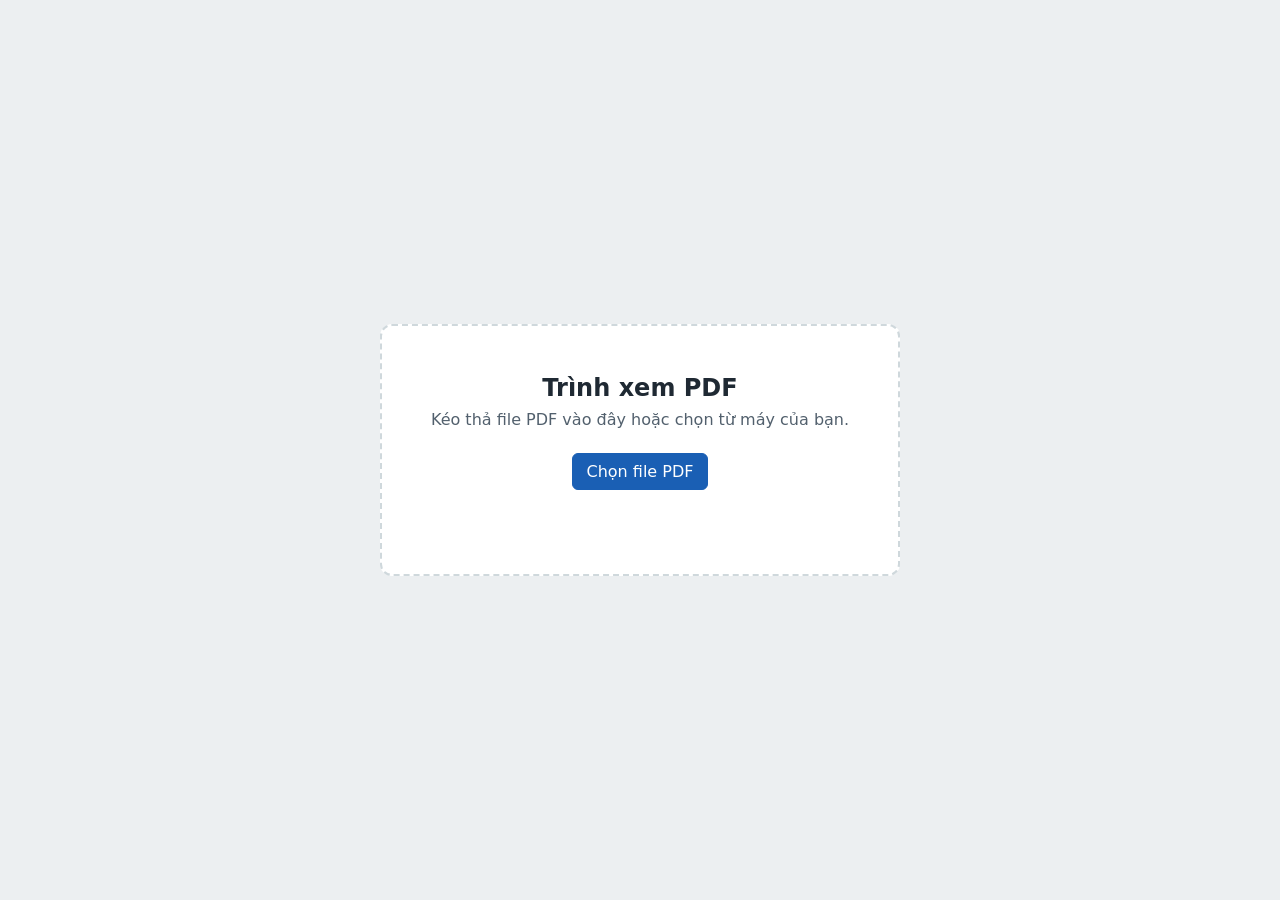
==== index.html @ a79ce301 "upload tool" ====
<!DOCTYPE html>
<html lang="vi">
<head>
  <meta charset="UTF-8">
  <meta name="viewport" content="width=device-width, initial-scale=1">
  <title>Trình xem PDF của mình</title>
  <link rel="stylesheet" href="./style.css">
</head>
<body>
  <input id="file-input" type="file" accept="application/pdf" hidden>

  <!-- Màn hình 1: hiện khi chưa có file -->
  <section id="import-view">
    <div id="drop-zone">
      <h1>Trình xem PDF</h1>
      <p>Kéo thả file PDF vào đây hoặc chọn từ máy của bạn.</p>
      <label class="btn primary" for="file-input">Chọn file PDF</label>
      <p id="import-message" role="status"></p>
    </div>
  </section>

  <script type="module">
    const fileInput = document.getElementById("file-input");
    const dropZone = document.getElementById("drop-zone");
    const importMessage = document.getElementById("import-message");

    function openDatabase() {
      return new Promise((resolve, reject) => {
        const request = indexedDB.open("pdf-reader", 1);
        request.onupgradeneeded = () => request.result.createObjectStore("files");
        request.onsuccess = () => resolve(request.result);
        request.onerror = () => reject(request.error);
      });
    }

    async function savePdf(file) {
      const bytes = new Uint8Array(await file.arrayBuffer());
      if (!new TextDecoder("latin1").decode(bytes.subarray(0, 1024)).includes("%PDF-")) {
        throw new Error("File được chọn không phải PDF hợp lệ.");
      }

      const db = await openDatabase();
      await new Promise((resolve, reject) => {
        const transaction = db.transaction("files", "readwrite");
        transaction.objectStore("files").put({
          bytes,
          name: file.name,
          size: file.size
        }, "current");
        transaction.oncomplete = resolve;
        transaction.onerror = () => reject(transaction.error);
      });
    }

    async function openFile(file) {
      if (!file) return;
      importMessage.textContent = "";
      try {
        await savePdf(file);
        location.href = "./viewer.html";
      } catch (error) {
        importMessage.textContent = "Không mở được file: " + error.message;
      }
    }

    fileInput.addEventListener("change", () => {
      openFile(fileInput.files[0]);
      fileInput.value = "";
    });

    dropZone.addEventListener("dragover", (event) => {
      event.preventDefault();
      dropZone.classList.add("is-over");
    });

    dropZone.addEventListener("dragleave", () => {
      dropZone.classList.remove("is-over");
    });

    dropZone.addEventListener("drop", (event) => {
      event.preventDefault();
      dropZone.classList.remove("is-over");
      openFile(event.dataTransfer.files[0]);
    });
  </script>
</body>
</html>
---- style.css ----
:root { --bg: #eceff1; --panel: #fff; --ink: #1f2933; --muted: #52606d; --line: #cfd8dc; --accent: #1a5fb4; }
    * { box-sizing: border-box; }
    html, body { height: 100%; margin: 0; }
    body { font-family: system-ui, sans-serif; background: var(--bg); color: var(--ink); overflow: hidden; }
    [hidden] { display: none !important; }
    :focus-visible { outline: 2px solid var(--accent); outline-offset: 2px; }

    /* Màn hình 1: nhập file */
    #import-view { height: 100%; display: grid; place-items: center; padding: 24px; }
    #drop-zone { width: min(520px, 100%); padding: 48px 32px; text-align: center; background: var(--panel); border: 2px dashed var(--line); border-radius: 12px; }
    #drop-zone.is-over { border-color: var(--accent); }
    #drop-zone h1 { margin: 0 0 8px; font-size: 1.5rem; }
    #drop-zone p { margin: 0 0 24px; color: var(--muted); }
    #drop-zone #import-message { margin: 16px 0 0; min-height: 1.2em; color: #b42318; }

    button, .btn { font: inherit; padding: 8px 14px; border: 1px solid var(--line); border-radius: 6px; background: var(--panel); color: var(--ink); cursor: pointer; }
    .btn.primary { display: inline-block; background: var(--accent); border-color: var(--accent); color: #fff; }
    button:disabled { opacity: .45; cursor: default; }

    /* Màn hình 2: đọc */
    #reader-view { position: relative; height: 100%; display: flex; flex-direction: column; background: var(--bg); }
    #book-view { position: relative; flex: 1; min-height: 0; padding: 12px; overflow: hidden; display: flex; cursor: grab; touch-action: none; user-select: none; }
    #book-view.is-dragging { cursor: grabbing; }
    #pages { position: relative; display: flex; margin: auto; flex: none; }
    /* Hiệu ứng cuộn góc trang khi vuốt */
    #curl { display: none; position: absolute; right: 0; bottom: 0; width: 0; height: 0; pointer-events: none; filter: drop-shadow(-1px -1px 3px rgba(0, 0, 0, .35)); }
    #curl.on { display: block; }
    #curl.prev { right: auto; left: 0; transform: scaleX(-1); }
    #curl .reveal, #curl .flap { position: absolute; inset: 0; }
    #curl .reveal { background: linear-gradient(135deg, rgba(0, 0, 0, .3) 50%, rgba(0, 0, 0, 0) 78%), #eef0f2; clip-path: polygon(100% 0, 100% 100%, 0 100%); }
    #curl .flap { background: linear-gradient(135deg, #fff 0%, #dde1e4 50%); clip-path: polygon(0 0, 100% 0, 0 100%); }
    .page-canvas { display: none; background: #fff; box-shadow: 0 1px 4px rgba(0, 0, 0, .3); }
    #controls { display: flex; flex-wrap: wrap; justify-content: center; align-items: center; gap: 4px 14px; padding: 5px 10px; background: var(--panel); border-top: 1px solid var(--line); font-size: .875rem; }
    #controls button { padding: 3px 10px; font-size: inherit; }
    .group { display: flex; align-items: center; gap: 4px; }
    input[type="number"] { width: 3.8em; font: inherit; padding: 3px 4px; text-align: center; border: 1px solid var(--line); border-radius: 6px; }
    #menu-open-btn { position: absolute; right: 12px; bottom: 12px; padding: 4px 12px; font-size: .875rem; box-shadow: 0 1px 4px rgba(0, 0, 0, .25); }
    #top-right { position: absolute; top: 12px; right: 12px; z-index: 2; display: flex; align-items: center; gap: 6px; padding: 3px 6px; font-size: .875rem; background: rgba(255, 255, 255, .92); border: 1px solid var(--line); border-radius: 8px; box-shadow: 0 1px 4px rgba(0, 0, 0, .2); }
    #top-right button { display: grid; place-items: center; padding: 4px; border: 0; background: transparent; }
    #top-right button:hover { background: #e4e8eb; }

    /* Mục lục + Xem tất cả trang (dùng chung style vị trí nút và bảng thu nhỏ) */
    #stage { position: relative; flex: 1; min-height: 0; display: flex; flex-direction: column; }
    #toc-btn, #browse-btn { position: absolute; left: 12px; z-index: 2; padding: 4px 12px; font-size: .875rem; background: rgba(255, 255, 255, .92); box-shadow: 0 1px 4px rgba(0, 0, 0, .2); }
    #toc-btn { top: 12px; }
    #browse-btn { top: 50px; }
    #toc-panel, #browse-panel { position: absolute; z-index: 3; top: 48px; bottom: 12px; left: 12px; width: clamp(280px, 36vw, 480px); display: flex; flex-direction: column; background: var(--panel); border: 1px solid var(--line); border-radius: 8px; box-shadow: 0 4px 16px rgba(0, 0, 0, .3); overflow: hidden; }
    #toc-panel.picking { width: 240px; }
    #toc-panel header, #browse-panel header { display: flex; align-items: center; gap: 6px; padding: 6px 8px; border-bottom: 1px solid var(--line); font-size: .875rem; }
    #toc-title, #browse-panel header strong { flex: 1; }
    #toc-panel header button, #browse-panel header button { padding: 3px 10px; font-size: inherit; }
    #toc-body, #browse-body { flex: 1; min-height: 0; overflow: auto; }
    #toc-body > canvas { display: block; margin: 8px; background: #fff; }
    #toc-body .thumb, #browse-body .thumb { display: block; width: 100%; padding: 8px; border: 0; border-bottom: 1px solid var(--line); border-radius: 0; background: transparent; text-align: center; }
    #toc-body .thumb:hover, #browse-body .thumb:hover { background: #e4e8eb; }
    #toc-body .thumb.current, #browse-body .thumb.current { background: #dbe8f8; }
    #toc-body .thumb canvas, #browse-body .thumb canvas { display: block; margin: 0 auto 4px; background: #fff; box-shadow: 0 1px 3px rgba(0, 0, 0, .3); }

    /* Mục lục dạng danh sách: --lv là cấp thụt lề, đặt bằng JS */
    .toc-item { display: flex; gap: 8px; width: 100%; padding: 4px 8px 4px calc(8px + var(--lv, 0) * 16px); border: 0; border-radius: 0; background: transparent; text-align: left; font-size: .875rem; }
    button.toc-item:hover { background: #e4e8eb; }
    .toc-item.bold { font-weight: 600; }
    .toc-item.label { color: var(--muted); }
    .toc-item .n { margin-left: auto; color: var(--muted); }
    .toc-note { margin: 8px; color: var(--muted); font-size: .8125rem; }
    #toc-panel header { flex-wrap: wrap; }
    #toc-body .thumb.selected { background: #cfe3fb; outline: 2px solid var(--accent); outline-offset: -2px; }
    /* Ảnh mục lục (tầng 3): kéo để di chuyển, cuộn chuột để phóng to */
    #toc-body.toc-images { cursor: grab; touch-action: none; user-select: none; }
    #toc-body.toc-images.is-dragging { cursor: grabbing; }
    .toc-zoom { width: max-content; }
    .toc-zoom > canvas { display: block; margin: 8px; background: #fff; }
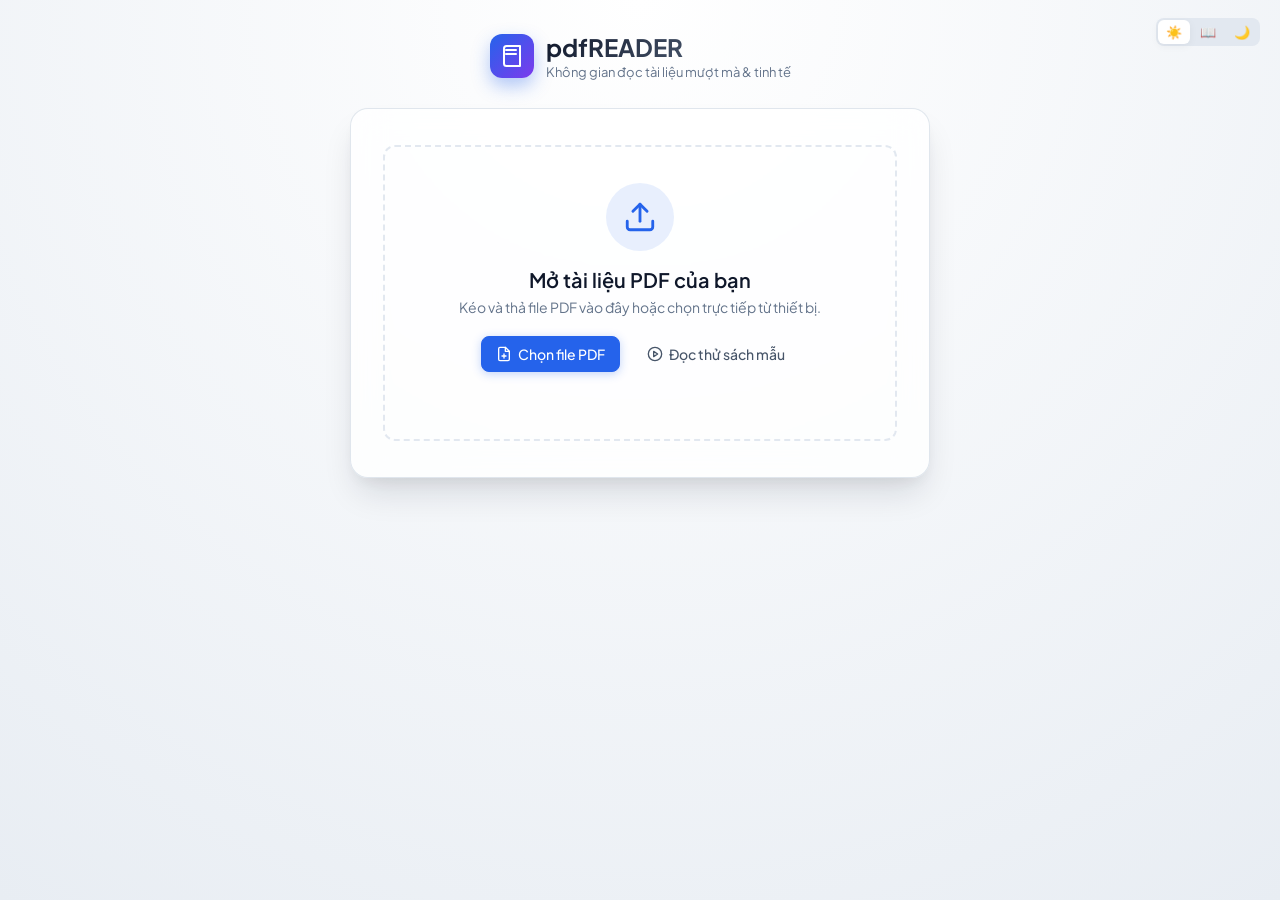
==== commit f7220f45: "update tool" ====
--- a/index.html
+++ b/index.html
@@ -1,68 +1,307 @@
 <!DOCTYPE html>
 <html lang="vi">
+
 <head>
   <meta charset="UTF-8">
   <meta name="viewport" content="width=device-width, initial-scale=1">
-  <title>Trình xem PDF của mình</title>
+  <title>Trình xem PDF - Không Gian Đọc Sách Chuyên Nghiệp</title>
   <link rel="stylesheet" href="./style.css">
 </head>
+
 <body>
-  <input id="file-input" type="file" accept="application/pdf" hidden>
-
-  <!-- Màn hình 1: hiện khi chưa có file -->
-  <section id="import-view">
-    <div id="drop-zone">
-      <h1>Trình xem PDF</h1>
-      <p>Kéo thả file PDF vào đây hoặc chọn từ máy của bạn.</p>
-      <label class="btn primary" for="file-input">Chọn file PDF</label>
-      <p id="import-message" role="status"></p>
+  <div id="index-wrapper">
+    <!-- Nút đổi theme ở góc -->
+    <div class="theme-toggle-corner">
+      <div class="theme-switch-group">
+        <button type="button" class="segmented-btn active" data-theme-val="light" title="Chế độ Sáng">☀️</button>
+        <button type="button" class="segmented-btn" data-theme-val="sepia" title="Chế độ Màu ấm Sepia">📖</button>
+        <button type="button" class="segmented-btn" data-theme-val="dark" title="Chế độ Tối">🌙</button>
+      </div>
     </div>
-  </section>
+
+    <!-- Thương hiệu ứng dụng -->
+    <header class="app-brand">
+      <div class="app-brand-logo">
+        <svg viewBox="0 0 24 24" width="24" height="24" fill="none" stroke="currentColor" stroke-width="2"
+          stroke-linecap="round" stroke-linejoin="round">
+          <path d="M4 19.5v-15A2.5 2.5 0 0 1 6.5 2H20v20H6.5a2.5 2.5 0 0 1-2.5-2.5Z"></path>
+          <path d="M6 6h10"></path>
+          <path d="M6 10h10"></path>
+        </svg>
+      </div>
+      <div>
+        <h1>pdfREADER</h1>
+        <p style="margin: 2px 0 0; font-size: 0.8125rem; color: var(--muted);">Không gian đọc tài liệu mượt mà & tinh tế
+        </p>
+      </div>
+    </header>
+
+    <input id="file-input" type="file" accept="application/pdf" hidden>
+
+    <!-- Hộp nạp file trung tâm -->
+    <section id="import-card">
+      <div id="drop-zone">
+        <div class="upload-icon-wrapper">
+          <svg viewBox="0 0 24 24" width="34" height="34" fill="none" stroke="currentColor" stroke-width="2"
+            stroke-linecap="round" stroke-linejoin="round">
+            <path d="M21 15v4a2 2 0 0 1-2 2H5a2 2 0 0 1-2-2v-4"></path>
+            <polyline points="17 8 12 3 7 8"></polyline>
+            <line x1="12" y1="3" x2="12" y2="15"></line>
+          </svg>
+        </div>
+        <h2 class="drop-title">Mở tài liệu PDF của bạn</h2>
+        <p class="drop-desc">Kéo và thả file PDF vào đây hoặc chọn trực tiếp từ thiết bị.</p>
+
+        <div class="drop-actions">
+          <label class="btn primary" for="file-input">
+            <svg viewBox="0 0 24 24" width="16" height="16" fill="none" stroke="currentColor" stroke-width="2"
+              stroke-linecap="round" stroke-linejoin="round">
+              <path d="M14 2H6a2 2 0 0 0-2 2v16a2 2 0 0 0 2 2h12a2 2 0 0 0 2-2V8z"></path>
+              <polyline points="14 2 14 8 20 8"></polyline>
+              <line x1="12" y1="18" x2="12" y2="12"></line>
+              <line x1="9" y1="15" x2="15" y2="15"></line>
+            </svg>
+            Chọn file PDF
+          </label>
+          <button id="sample-btn" type="button" class="btn ghost">
+            <svg viewBox="0 0 24 24" width="16" height="16" fill="none" stroke="currentColor" stroke-width="2"
+              stroke-linecap="round" stroke-linejoin="round">
+              <circle cx="12" cy="12" r="10"></circle>
+              <polygon points="10 8 16 12 10 16 10 8"></polygon>
+            </svg>
+            Đọc thử sách mẫu
+          </button>
+        </div>
+        <p id="import-message" role="status"></p>
+      </div>
+    </section>
+
+    <!-- Tủ sách gần đây (Recent Bookshelf) -->
+    <section id="recent-section" hidden>
+      <div class="recent-header">
+        <div class="recent-title">
+          <svg viewBox="0 0 24 24" width="18" height="18" fill="none" stroke="currentColor" stroke-width="2"
+            stroke-linecap="round" stroke-linejoin="round">
+            <circle cx="12" cy="12" r="10"></circle>
+            <polyline points="12 6 12 12 16 14"></polyline>
+          </svg>
+          Tài liệu đã đọc gần đây
+        </div>
+        <button id="clear-recents-btn" type="button" class="btn ghost" style="font-size: 0.75rem; padding: 4px 8px;">Xóa
+          lịch sử</button>
+      </div>
+      <div id="recent-grid" class="recent-grid"></div>
+    </section>
+  </div>
 
   <script type="module">
+    // Khởi tạo Theme
+    const savedTheme = localStorage.getItem("readerTheme") || "light";
+    document.documentElement.dataset.theme = savedTheme;
+    document.querySelectorAll(".segmented-btn").forEach(btn => {
+      btn.classList.toggle("active", btn.dataset.themeVal === savedTheme);
+      btn.addEventListener("click", () => {
+        const t = btn.dataset.themeVal;
+        document.documentElement.dataset.theme = t;
+        localStorage.setItem("readerTheme", t);
+        document.querySelectorAll(".segmented-btn").forEach(b => b.classList.toggle("active", b === btn));
+      });
+    });
+
     const fileInput = document.getElementById("file-input");
     const dropZone = document.getElementById("drop-zone");
     const importMessage = document.getElementById("import-message");
+    const sampleBtn = document.getElementById("sample-btn");
+    const recentSection = document.getElementById("recent-section");
+    const recentGrid = document.getElementById("recent-grid");
+    const clearRecentsBtn = document.getElementById("clear-recents-btn");
 
     function openDatabase() {
       return new Promise((resolve, reject) => {
-        const request = indexedDB.open("pdf-reader", 1);
-        request.onupgradeneeded = () => request.result.createObjectStore("files");
+        const request = indexedDB.open("pdf-reader", 2);
+        request.onupgradeneeded = (e) => {
+          const db = request.result;
+          if (!db.objectStoreNames.contains("files")) {
+            db.createObjectStore("files");
+          }
+          if (!db.objectStoreNames.contains("recents")) {
+            db.createObjectStore("recents", { keyPath: "id" });
+          }
+        };
         request.onsuccess = () => resolve(request.result);
         request.onerror = () => reject(request.error);
       });
     }
 
-    async function savePdf(file) {
+    function formatBytes(bytes) {
+      if (!bytes || bytes === 0) return '0 B';
+      const k = 1024;
+      const sizes = ['B', 'KB', 'MB', 'GB'];
+      const i = Math.floor(Math.log(bytes) / Math.log(k));
+      return parseFloat((bytes / Math.pow(k, i)).toFixed(1)) + ' ' + sizes[i];
+    }
+
+    function timeAgo(dateMs) {
+      const sec = Math.floor((Date.now() - dateMs) / 1000);
+      if (sec < 60) return "Vừa xong";
+      const min = Math.floor(sec / 60);
+      if (min < 60) return `${min} phút trước`;
+      const hr = Math.floor(min / 60);
+      if (hr < 24) return `${hr} giờ trước`;
+      const d = Math.floor(hr / 24);
+      return `${d} ngày trước`;
+    }
+
+    async function savePdf(file, customName) {
       const bytes = new Uint8Array(await file.arrayBuffer());
       if (!new TextDecoder("latin1").decode(bytes.subarray(0, 1024)).includes("%PDF-")) {
         throw new Error("File được chọn không phải PDF hợp lệ.");
       }
 
+      const name = customName || file.name;
+      const size = file.size || bytes.byteLength;
+      const id = `${name}|${size}`;
+
       const db = await openDatabase();
       await new Promise((resolve, reject) => {
-        const transaction = db.transaction("files", "readwrite");
-        transaction.objectStore("files").put({
-          bytes,
-          name: file.name,
-          size: file.size
-        }, "current");
-        transaction.oncomplete = resolve;
-        transaction.onerror = () => reject(transaction.error);
+        const tx = db.transaction(["files", "recents"], "readwrite");
+        // Lưu current để viewer mở
+        tx.objectStore("files").put({ bytes, name, size, id }, "current");
+
+        // Cập nhật tủ sách gần đây (giữ tối đa 8 file)
+        const recentsStore = tx.objectStore("recents");
+        const getReq = recentsStore.get(id);
+        getReq.onsuccess = () => {
+          const existing = getReq.result || {};
+          recentsStore.put({
+            id,
+            name,
+            size,
+            bytes,
+            lastOpened: Date.now(),
+            lastPage: existing.lastPage || 1,
+            totalPages: existing.totalPages || 0
+          });
+        };
+
+        tx.oncomplete = resolve;
+        tx.onerror = () => reject(tx.error);
       });
     }
 
-    async function openFile(file) {
+    async function openFile(file, customName) {
       if (!file) return;
       importMessage.textContent = "";
       try {
-        await savePdf(file);
+        await savePdf(file, customName);
         location.href = "./viewer.html";
       } catch (error) {
         importMessage.textContent = "Không mở được file: " + error.message;
       }
     }
 
+    async function loadRecentBooks() {
+      try {
+        const db = await openDatabase();
+        const tx = db.transaction("recents", "readonly");
+        const store = tx.objectStore("recents");
+        const req = store.getAll();
+        req.onsuccess = () => {
+          let recents = req.result || [];
+          if (!recents.length) {
+            recentSection.hidden = true;
+            return;
+          }
+          recents.sort((a, b) => (b.lastOpened || 0) - (a.lastOpened || 0));
+          recentSection.hidden = false;
+          recentGrid.replaceChildren();
+
+          recents.slice(0, 6).forEach(doc => {
+            const card = document.createElement("div");
+            card.className = "recent-card";
+
+            const progressPct = doc.totalPages > 0 ? Math.round((doc.lastPage / doc.totalPages) * 100) : 0;
+            const progressText = doc.totalPages > 0 ? `Trang ${doc.lastPage}/${doc.totalPages} (${progressPct}%)` : formatBytes(doc.size);
+
+            card.innerHTML = `
+              <div class="recent-card-icon">PDF</div>
+              <div class="recent-card-info">
+                <div class="recent-card-name" title="${doc.name}">${doc.name}</div>
+                <div class="recent-card-meta">
+                  <span>${progressText}</span>
+                  <span>•</span>
+                  <span>${timeAgo(doc.lastOpened)}</span>
+                </div>
+                ${doc.totalPages > 0 ? `
+                  <div class="recent-progress-bar">
+                    <div class="recent-progress-fill" style="width: ${progressPct}%"></div>
+                  </div>
+                ` : ''}
+              </div>
+              <button type="button" class="recent-card-del" title="Xóa khỏi danh sách" data-id="${doc.id}">
+                <svg viewBox="0 0 24 24" width="16" height="16" fill="none" stroke="currentColor" stroke-width="2" stroke-linecap="round" stroke-linejoin="round">
+                  <line x1="18" y1="6" x2="6" y2="18"></line>
+                  <line x1="6" y1="6" x2="18" y2="18"></line>
+                </svg>
+              </button>
+            `;
+
+            card.addEventListener("click", async (e) => {
+              if (e.target.closest(".recent-card-del")) return;
+              try {
+                const dbOpen = await openDatabase();
+                const writeTx = dbOpen.transaction(["files", "recents"], "readwrite");
+                writeTx.objectStore("files").put({
+                  bytes: doc.bytes,
+                  name: doc.name,
+                  size: doc.size,
+                  id: doc.id
+                }, "current");
+                doc.lastOpened = Date.now();
+                writeTx.objectStore("recents").put(doc);
+                writeTx.oncomplete = () => {
+                  location.href = "./viewer.html";
+                };
+              } catch (err) {
+                importMessage.textContent = "Không thể mở lại tài liệu: " + err.message;
+              }
+            });
+
+            card.querySelector(".recent-card-del").addEventListener("click", async (e) => {
+              e.stopPropagation();
+              const dbOpen = await openDatabase();
+              const delTx = dbOpen.transaction("recents", "readwrite");
+              delTx.objectStore("recents").delete(doc.id);
+              delTx.oncomplete = () => loadRecentBooks();
+            });
+
+            recentGrid.appendChild(card);
+          });
+        };
+      } catch (err) {
+        console.warn("Không thể tải tủ sách gần đây:", err);
+      }
+    }
+
+    clearRecentsBtn.addEventListener("click", async () => {
+      const db = await openDatabase();
+      const tx = db.transaction("recents", "readwrite");
+      tx.objectStore("recents").clear();
+      tx.oncomplete = () => loadRecentBooks();
+    });
+
+    sampleBtn.addEventListener("click", async () => {
+      importMessage.textContent = "Đang nạp sách mẫu...";
+      try {
+        const res = await fetch("./sample.pdf");
+        if (!res.ok) throw new Error("Không tìm thấy file sample.pdf");
+        const blob = await res.blob();
+        await openFile(blob, "Sách mẫu thử nghiệm.pdf");
+      } catch (err) {
+        importMessage.textContent = "Lỗi khi nạp sách mẫu: " + err.message;
+      }
+    });
+
     fileInput.addEventListener("change", () => {
       openFile(fileInput.files[0]);
       fileInput.value = "";
@@ -82,6 +321,10 @@
       dropZone.classList.remove("is-over");
       openFile(event.dataTransfer.files[0]);
     });
+
+    // Tự động nạp tủ sách
+    loadRecentBooks();
   </script>
 </body>
+
 </html>
--- a/style.css
+++ b/style.css
@@ -1,72 +1,1319 @@
-:root { --bg: #eceff1; --panel: #fff; --ink: #1f2933; --muted: #52606d; --line: #cfd8dc; --accent: #1a5fb4; }
-    * { box-sizing: border-box; }
-    html, body { height: 100%; margin: 0; }
-    body { font-family: system-ui, sans-serif; background: var(--bg); color: var(--ink); overflow: hidden; }
-    [hidden] { display: none !important; }
-    :focus-visible { outline: 2px solid var(--accent); outline-offset: 2px; }
-
-    /* Màn hình 1: nhập file */
-    #import-view { height: 100%; display: grid; place-items: center; padding: 24px; }
-    #drop-zone { width: min(520px, 100%); padding: 48px 32px; text-align: center; background: var(--panel); border: 2px dashed var(--line); border-radius: 12px; }
-    #drop-zone.is-over { border-color: var(--accent); }
-    #drop-zone h1 { margin: 0 0 8px; font-size: 1.5rem; }
-    #drop-zone p { margin: 0 0 24px; color: var(--muted); }
-    #drop-zone #import-message { margin: 16px 0 0; min-height: 1.2em; color: #b42318; }
-
-    button, .btn { font: inherit; padding: 8px 14px; border: 1px solid var(--line); border-radius: 6px; background: var(--panel); color: var(--ink); cursor: pointer; }
-    .btn.primary { display: inline-block; background: var(--accent); border-color: var(--accent); color: #fff; }
-    button:disabled { opacity: .45; cursor: default; }
-
-    /* Màn hình 2: đọc */
-    #reader-view { position: relative; height: 100%; display: flex; flex-direction: column; background: var(--bg); }
-    #book-view { position: relative; flex: 1; min-height: 0; padding: 12px; overflow: hidden; display: flex; cursor: grab; touch-action: none; user-select: none; }
-    #book-view.is-dragging { cursor: grabbing; }
-    #pages { position: relative; display: flex; margin: auto; flex: none; }
-    /* Hiệu ứng cuộn góc trang khi vuốt */
-    #curl { display: none; position: absolute; right: 0; bottom: 0; width: 0; height: 0; pointer-events: none; filter: drop-shadow(-1px -1px 3px rgba(0, 0, 0, .35)); }
-    #curl.on { display: block; }
-    #curl.prev { right: auto; left: 0; transform: scaleX(-1); }
-    #curl .reveal, #curl .flap { position: absolute; inset: 0; }
-    #curl .reveal { background: linear-gradient(135deg, rgba(0, 0, 0, .3) 50%, rgba(0, 0, 0, 0) 78%), #eef0f2; clip-path: polygon(100% 0, 100% 100%, 0 100%); }
-    #curl .flap { background: linear-gradient(135deg, #fff 0%, #dde1e4 50%); clip-path: polygon(0 0, 100% 0, 0 100%); }
-    .page-canvas { display: none; background: #fff; box-shadow: 0 1px 4px rgba(0, 0, 0, .3); }
-    #controls { display: flex; flex-wrap: wrap; justify-content: center; align-items: center; gap: 4px 14px; padding: 5px 10px; background: var(--panel); border-top: 1px solid var(--line); font-size: .875rem; }
-    #controls button { padding: 3px 10px; font-size: inherit; }
-    .group { display: flex; align-items: center; gap: 4px; }
-    input[type="number"] { width: 3.8em; font: inherit; padding: 3px 4px; text-align: center; border: 1px solid var(--line); border-radius: 6px; }
-    #menu-open-btn { position: absolute; right: 12px; bottom: 12px; padding: 4px 12px; font-size: .875rem; box-shadow: 0 1px 4px rgba(0, 0, 0, .25); }
-    #top-right { position: absolute; top: 12px; right: 12px; z-index: 2; display: flex; align-items: center; gap: 6px; padding: 3px 6px; font-size: .875rem; background: rgba(255, 255, 255, .92); border: 1px solid var(--line); border-radius: 8px; box-shadow: 0 1px 4px rgba(0, 0, 0, .2); }
-    #top-right button { display: grid; place-items: center; padding: 4px; border: 0; background: transparent; }
-    #top-right button:hover { background: #e4e8eb; }
-
-    /* Mục lục + Xem tất cả trang (dùng chung style vị trí nút và bảng thu nhỏ) */
-    #stage { position: relative; flex: 1; min-height: 0; display: flex; flex-direction: column; }
-    #toc-btn, #browse-btn { position: absolute; left: 12px; z-index: 2; padding: 4px 12px; font-size: .875rem; background: rgba(255, 255, 255, .92); box-shadow: 0 1px 4px rgba(0, 0, 0, .2); }
-    #toc-btn { top: 12px; }
-    #browse-btn { top: 50px; }
-    #toc-panel, #browse-panel { position: absolute; z-index: 3; top: 48px; bottom: 12px; left: 12px; width: clamp(280px, 36vw, 480px); display: flex; flex-direction: column; background: var(--panel); border: 1px solid var(--line); border-radius: 8px; box-shadow: 0 4px 16px rgba(0, 0, 0, .3); overflow: hidden; }
-    #toc-panel.picking { width: 240px; }
-    #toc-panel header, #browse-panel header { display: flex; align-items: center; gap: 6px; padding: 6px 8px; border-bottom: 1px solid var(--line); font-size: .875rem; }
-    #toc-title, #browse-panel header strong { flex: 1; }
-    #toc-panel header button, #browse-panel header button { padding: 3px 10px; font-size: inherit; }
-    #toc-body, #browse-body { flex: 1; min-height: 0; overflow: auto; }
-    #toc-body > canvas { display: block; margin: 8px; background: #fff; }
-    #toc-body .thumb, #browse-body .thumb { display: block; width: 100%; padding: 8px; border: 0; border-bottom: 1px solid var(--line); border-radius: 0; background: transparent; text-align: center; }
-    #toc-body .thumb:hover, #browse-body .thumb:hover { background: #e4e8eb; }
-    #toc-body .thumb.current, #browse-body .thumb.current { background: #dbe8f8; }
-    #toc-body .thumb canvas, #browse-body .thumb canvas { display: block; margin: 0 auto 4px; background: #fff; box-shadow: 0 1px 3px rgba(0, 0, 0, .3); }
-
-    /* Mục lục dạng danh sách: --lv là cấp thụt lề, đặt bằng JS */
-    .toc-item { display: flex; gap: 8px; width: 100%; padding: 4px 8px 4px calc(8px + var(--lv, 0) * 16px); border: 0; border-radius: 0; background: transparent; text-align: left; font-size: .875rem; }
-    button.toc-item:hover { background: #e4e8eb; }
-    .toc-item.bold { font-weight: 600; }
-    .toc-item.label { color: var(--muted); }
-    .toc-item .n { margin-left: auto; color: var(--muted); }
-    .toc-note { margin: 8px; color: var(--muted); font-size: .8125rem; }
-    #toc-panel header { flex-wrap: wrap; }
-    #toc-body .thumb.selected { background: #cfe3fb; outline: 2px solid var(--accent); outline-offset: -2px; }
-    /* Ảnh mục lục (tầng 3): kéo để di chuyển, cuộn chuột để phóng to */
-    #toc-body.toc-images { cursor: grab; touch-action: none; user-select: none; }
-    #toc-body.toc-images.is-dragging { cursor: grabbing; }
-    .toc-zoom { width: max-content; }
-    .toc-zoom > canvas { display: block; margin: 8px; background: #fff; }+@import url('https://fonts.googleapis.com/css2?family=Plus+Jakarta+Sans:wght@400;500;600;700&display=swap');
+
+/* ==========================================================================
+   1. DESIGN TOKENS & THEMES
+   ========================================================================== */
+:root {
+  --font-main: 'Plus Jakarta Sans', -apple-system, BlinkMacSystemFont, 'Segoe UI', Roboto, sans-serif;
+
+  /* Light Theme (Mặc định) */
+  --bg: #f1f4f8;
+  --bg-gradient: radial-gradient(circle at 50% 0%, #ffffff 0%, #e8edf3 100%);
+  --panel: #ffffff;
+  --panel-glass: rgba(255, 255, 255, 0.82);
+  --panel-border: rgba(203, 213, 225, 0.6);
+  --ink: #0f172a;
+  --ink-secondary: #475569;
+  --muted: #64748b;
+  --line: #e2e8f0;
+
+  --accent: #2563eb;
+  --accent-hover: #1d4ed8;
+  --accent-light: rgba(37, 99, 235, 0.1);
+  --accent-focus: rgba(37, 99, 235, 0.35);
+
+  --danger: #ef4444;
+  --danger-light: rgba(239, 68, 68, 0.1);
+
+  --shadow-sm: 0 2px 8px rgba(15, 23, 42, 0.05);
+  --shadow-md: 0 8px 24px -4px rgba(15, 23, 42, 0.08), 0 4px 12px -2px rgba(15, 23, 42, 0.04);
+  --shadow-lg: 0 20px 35px -8px rgba(15, 23, 42, 0.14), 0 8px 16px -4px rgba(15, 23, 42, 0.06);
+  --shadow-dock: 0 16px 40px -6px rgba(15, 23, 42, 0.18), 0 0 0 1px rgba(255, 255, 255, 0.6);
+
+  --radius-sm: 8px;
+  --radius-md: 12px;
+  --radius-lg: 18px;
+  --radius-full: 9999px;
+
+  --canvas-filter: none;
+  --canvas-shadow: 0 10px 35px -6px rgba(0, 0, 0, 0.22), 0 2px 8px rgba(0, 0, 0, 0.08);
+  --page-border: 1px solid rgba(0, 0, 0, 0.06);
+  --transition: all 0.2s cubic-bezier(0.16, 1, 0.3, 1);
+}
+
+/* Sepia Theme (Chế độ đọc màu ấm dịu mắt) */
+[data-theme="sepia"] {
+  --bg: #f5edd8;
+  --bg-gradient: radial-gradient(circle at 50% 0%, #fbf6ea 0%, #ece2c8 100%);
+  --panel: #fcf8ee;
+  --panel-glass: rgba(252, 248, 238, 0.88);
+  --panel-border: rgba(216, 201, 172, 0.6);
+  --ink: #3b2c1a;
+  --ink-secondary: #634d35;
+  --muted: #8c7358;
+  --line: #e3d5be;
+
+  --accent: #a3521b;
+  --accent-hover: #833e10;
+  --accent-light: rgba(163, 82, 27, 0.12);
+  --accent-focus: rgba(163, 82, 27, 0.3);
+
+  --shadow-sm: 0 2px 8px rgba(59, 44, 26, 0.06);
+  --shadow-md: 0 8px 24px -4px rgba(59, 44, 26, 0.1);
+  --shadow-lg: 0 20px 35px -8px rgba(59, 44, 26, 0.15);
+  --shadow-dock: 0 16px 40px -6px rgba(59, 44, 26, 0.2), 0 0 0 1px rgba(255, 255, 255, 0.4);
+
+  --canvas-filter: sepia(0.38) contrast(0.95) brightness(0.97);
+  --canvas-shadow: 0 10px 35px -6px rgba(59, 44, 26, 0.22);
+}
+
+/* Dark Theme (Chế độ ban đêm chống chói) */
+[data-theme="dark"] {
+  --bg: #0b0f17;
+  --bg-gradient: radial-gradient(circle at 50% 0%, #171f2c 0%, #080c12 100%);
+  --panel: #151c28;
+  --panel-glass: rgba(21, 28, 40, 0.86);
+  --panel-border: rgba(45, 55, 72, 0.6);
+  --ink: #f8fafc;
+  --ink-secondary: #cbd5e1;
+  --muted: #94a3b8;
+  --line: #242f42;
+
+  --accent: #3b82f6;
+  --accent-hover: #60a5fa;
+  --accent-light: rgba(59, 130, 246, 0.18);
+  --accent-focus: rgba(59, 130, 246, 0.4);
+
+  --shadow-sm: 0 2px 8px rgba(0, 0, 0, 0.4);
+  --shadow-md: 0 8px 24px -4px rgba(0, 0, 0, 0.6);
+  --shadow-lg: 0 20px 35px -8px rgba(0, 0, 0, 0.7);
+  --shadow-dock: 0 16px 40px -6px rgba(0, 0, 0, 0.8), 0 0 0 1px rgba(255, 255, 255, 0.08);
+
+  --canvas-filter: invert(0.88) hue-rotate(180deg) contrast(0.96) brightness(0.96);
+  --canvas-shadow: 0 10px 40px -6px rgba(0, 0, 0, 0.8), 0 0 0 1px rgba(255, 255, 255, 0.06);
+  --page-border: 1px solid rgba(255, 255, 255, 0.05);
+}
+
+/* ==========================================================================
+   2. GLOBAL BASE STYLES
+   ========================================================================== */
+*,
+*::before,
+*::after {
+  box-sizing: border-box;
+}
+
+html,
+body {
+  height: 100%;
+  margin: 0;
+  padding: 0;
+}
+
+body {
+  font-family: var(--font-main);
+  background: var(--bg);
+  background-image: var(--bg-gradient);
+  color: var(--ink);
+  overflow: hidden;
+  -webkit-font-smoothing: antialiased;
+  -moz-osx-font-smoothing: grayscale;
+}
+
+[hidden] {
+  display: none !important;
+}
+
+:focus-visible {
+  outline: 2px solid var(--accent);
+  outline-offset: 2px;
+}
+
+/* Custom Scrollbars */
+::-webkit-scrollbar {
+  width: 7px;
+  height: 7px;
+}
+
+::-webkit-scrollbar-track {
+  background: transparent;
+}
+
+::-webkit-scrollbar-thumb {
+  background: var(--line);
+  border-radius: var(--radius-full);
+}
+
+::-webkit-scrollbar-thumb:hover {
+  background: var(--muted);
+}
+
+/* ==========================================================================
+   3. BUTTONS & UI CONTROLS
+   ========================================================================== */
+button,
+.btn {
+  font-family: inherit;
+  font-size: 0.875rem;
+  font-weight: 500;
+  display: inline-flex;
+  align-items: center;
+  justify-content: center;
+  gap: 6px;
+  padding: 8px 14px;
+  border: 1px solid var(--line);
+  border-radius: var(--radius-sm);
+  background: var(--panel);
+  color: var(--ink);
+  cursor: pointer;
+  transition: var(--transition);
+  user-select: none;
+  white-space: nowrap;
+}
+
+button:hover,
+.btn:hover {
+  background: var(--accent-light);
+  border-color: var(--accent);
+  color: var(--accent);
+}
+
+button:active,
+.btn:active {
+  transform: scale(0.97);
+}
+
+button:disabled,
+.btn:disabled {
+  opacity: 0.45;
+  cursor: not-allowed;
+  pointer-events: none;
+}
+
+.btn.primary {
+  background: var(--accent);
+  border-color: var(--accent);
+  color: #ffffff;
+  box-shadow: 0 2px 10px rgba(37, 99, 235, 0.28);
+}
+
+.btn.primary:hover {
+  background: var(--accent-hover);
+  border-color: var(--accent-hover);
+  color: #ffffff;
+  box-shadow: 0 4px 14px rgba(37, 99, 235, 0.38);
+}
+
+.btn.ghost {
+  background: transparent;
+  border-color: transparent;
+  color: var(--ink-secondary);
+}
+
+.btn.ghost:hover {
+  background: var(--accent-light);
+  color: var(--accent);
+}
+
+.icon-btn {
+  padding: 7px;
+  border-radius: var(--radius-sm);
+  background: transparent;
+  border: 1px solid transparent;
+  color: var(--ink-secondary);
+}
+
+.icon-btn:hover {
+  background: var(--accent-light);
+  color: var(--accent);
+  border-color: transparent;
+}
+
+.icon-btn.active {
+  background: var(--accent-light);
+  color: var(--accent);
+  border-color: var(--accent);
+}
+
+/* Input Fields */
+input[type="number"],
+input[type="text"] {
+  font-family: inherit;
+  font-size: 0.875rem;
+  padding: 6px 10px;
+  background: var(--panel);
+  border: 1px solid var(--line);
+  border-radius: var(--radius-sm);
+  color: var(--ink);
+  transition: var(--transition);
+}
+
+input[type="number"]:focus,
+input[type="text"]:focus {
+  border-color: var(--accent);
+  box-shadow: 0 0 0 3px var(--accent-light);
+  outline: none;
+}
+
+/* ==========================================================================
+   4. INDEX.HTML: MODERN HERO & BOOKSHELF
+   ========================================================================== */
+#index-wrapper {
+  height: 100vh;
+  overflow-y: auto;
+  display: flex;
+  flex-direction: column;
+  padding: 32px 20px;
+  align-items: center;
+}
+
+.app-brand {
+  display: flex;
+  align-items: center;
+  gap: 12px;
+  margin-bottom: 28px;
+}
+
+.app-brand-logo {
+  width: 44px;
+  height: 44px;
+  border-radius: 12px;
+  background: linear-gradient(135deg, #2563eb 0%, #7c3aed 100%);
+  display: grid;
+  place-items: center;
+  color: #fff;
+  box-shadow: 0 8px 18px rgba(37, 99, 235, 0.35);
+}
+
+.app-brand h1 {
+  font-size: 1.5rem;
+  font-weight: 700;
+  margin: 0;
+  background: linear-gradient(135deg, var(--ink) 0%, var(--muted) 100%);
+  -webkit-background-clip: text;
+  -webkit-text-fill-color: transparent;
+}
+
+.theme-toggle-corner {
+  position: absolute;
+  top: 18px;
+  right: 20px;
+}
+
+/* Drop Zone Card */
+#import-card {
+  width: min(580px, 100%);
+  background: var(--panel-glass);
+  backdrop-filter: blur(16px);
+  -webkit-backdrop-filter: blur(16px);
+  border: 1px solid var(--panel-border);
+  border-radius: var(--radius-lg);
+  padding: 36px 32px;
+  box-shadow: var(--shadow-lg);
+  text-align: center;
+  transition: var(--transition);
+}
+
+#drop-zone {
+  border: 2px dashed var(--line);
+  border-radius: var(--radius-md);
+  padding: 36px 20px;
+  background: rgba(255, 255, 255, 0.02);
+  transition: var(--transition);
+  cursor: pointer;
+}
+
+#drop-zone.is-over {
+  border-color: var(--accent);
+  background: var(--accent-light);
+  transform: scale(1.01);
+}
+
+.upload-icon-wrapper {
+  width: 68px;
+  height: 68px;
+  margin: 0 auto 16px;
+  border-radius: 50%;
+  background: var(--accent-light);
+  color: var(--accent);
+  display: grid;
+  place-items: center;
+  transition: var(--transition);
+}
+
+#drop-zone:hover .upload-icon-wrapper,
+#drop-zone.is-over .upload-icon-wrapper {
+  transform: translateY(-3px) scale(1.08);
+}
+
+.drop-title {
+  font-size: 1.25rem;
+  font-weight: 600;
+  margin: 0 0 6px;
+  color: var(--ink);
+}
+
+.drop-desc {
+  font-size: 0.875rem;
+  color: var(--muted);
+  margin: 0 0 20px;
+}
+
+.drop-actions {
+  display: flex;
+  justify-content: center;
+  align-items: center;
+  gap: 12px;
+  flex-wrap: wrap;
+}
+
+#import-message {
+  margin: 14px 0 0;
+  min-height: 1.2em;
+  font-size: 0.875rem;
+  color: var(--danger);
+  font-weight: 500;
+}
+
+/* Recent Files Section (Tủ sách gần đây) */
+#recent-section {
+  width: min(680px, 100%);
+  margin-top: 36px;
+  margin-bottom: 24px;
+}
+
+.recent-header {
+  display: flex;
+  justify-content: space-between;
+  align-items: center;
+  margin-bottom: 14px;
+}
+
+.recent-title {
+  font-size: 1rem;
+  font-weight: 600;
+  color: var(--ink);
+  display: flex;
+  align-items: center;
+  gap: 8px;
+}
+
+.recent-grid {
+  display: grid;
+  grid-template-columns: repeat(auto-fill, minmax(300px, 1fr));
+  gap: 12px;
+}
+
+.recent-card {
+  display: flex;
+  align-items: center;
+  gap: 14px;
+  background: var(--panel-glass);
+  backdrop-filter: blur(12px);
+  -webkit-backdrop-filter: blur(12px);
+  border: 1px solid var(--panel-border);
+  border-radius: var(--radius-md);
+  padding: 12px 14px;
+  box-shadow: var(--shadow-sm);
+  transition: var(--transition);
+  cursor: pointer;
+  position: relative;
+  overflow: hidden;
+}
+
+.recent-card:hover {
+  transform: translateY(-2px);
+  border-color: var(--accent);
+  box-shadow: var(--shadow-md);
+}
+
+.recent-card-icon {
+  width: 40px;
+  height: 48px;
+  border-radius: 6px;
+  background: linear-gradient(135deg, #ef4444 0%, #b91c1c 100%);
+  color: #fff;
+  display: grid;
+  place-items: center;
+  font-size: 0.75rem;
+  font-weight: 700;
+  letter-spacing: 0.5px;
+  flex-shrink: 0;
+  box-shadow: 0 4px 8px rgba(239, 68, 68, 0.25);
+}
+
+.recent-card-info {
+  flex: 1;
+  min-width: 0;
+}
+
+.recent-card-name {
+  font-size: 0.875rem;
+  font-weight: 600;
+  color: var(--ink);
+  white-space: nowrap;
+  overflow: hidden;
+  text-overflow: ellipsis;
+  margin-bottom: 4px;
+}
+
+.recent-card-meta {
+  font-size: 0.75rem;
+  color: var(--muted);
+  display: flex;
+  align-items: center;
+  gap: 8px;
+}
+
+.recent-progress-bar {
+  height: 3px;
+  background: var(--line);
+  border-radius: 2px;
+  margin-top: 6px;
+  overflow: hidden;
+}
+
+.recent-progress-fill {
+  height: 100%;
+  background: var(--accent);
+  border-radius: 2px;
+}
+
+.recent-card-del {
+  opacity: 0;
+  transition: var(--transition);
+  padding: 4px;
+  border-radius: 4px;
+  color: var(--muted);
+}
+
+.recent-card:hover .recent-card-del {
+  opacity: 1;
+}
+
+.recent-card-del:hover {
+  color: var(--danger);
+  background: var(--danger-light);
+}
+
+/* ==========================================================================
+   5. VIEWER.HTML: MODERN TOP BAR & READING STAGE
+   ========================================================================== */
+#reader-view {
+  position: relative;
+  height: 100%;
+  display: flex;
+  flex-direction: column;
+  background: var(--bg);
+  background-image: var(--bg-gradient);
+}
+
+/* Top Bar */
+#top-bar {
+  height: 52px;
+  background: var(--panel-glass);
+  backdrop-filter: blur(16px);
+  -webkit-backdrop-filter: blur(16px);
+  border-bottom: 1px solid var(--panel-border);
+  display: flex;
+  align-items: center;
+  justify-content: space-between;
+  padding: 0 14px;
+  z-index: 20;
+  box-shadow: var(--shadow-sm);
+  transition: transform 0.28s cubic-bezier(0.16, 1, 0.3, 1), opacity 0.22s ease;
+}
+
+#top-bar.is-hidden {
+  transform: translateY(-100%);
+}
+
+/* Chế độ toàn màn hình: Top Bar chuyển sang dạng overlay nổi, mặc định ẩn */
+#reader-view.is-fullscreen #top-bar {
+  position: absolute;
+  top: 0;
+  left: 0;
+  right: 0;
+  z-index: 35;
+  box-shadow: var(--shadow-md);
+}
+
+#reader-view.is-fullscreen #top-bar.is-fullscreen-hidden {
+  transform: translateY(-100%);
+  opacity: 0;
+  pointer-events: none;
+}
+
+/* Nút icon nhỏ góc phải hiện lại thanh công cụ khi toàn màn hình */
+#fullscreen-topbar-show-btn {
+  position: absolute;
+  top: 10px;
+  right: 14px;
+  z-index: 28;
+  width: 36px;
+  height: 36px;
+  display: inline-flex;
+  align-items: center;
+  justify-content: center;
+  border-radius: var(--radius-md);
+  background: var(--panel-glass);
+  backdrop-filter: blur(16px);
+  -webkit-backdrop-filter: blur(16px);
+  border: 1px solid var(--panel-border);
+  box-shadow: var(--shadow-md);
+  color: var(--ink-secondary);
+  cursor: pointer;
+  padding: 0;
+  transition: var(--transition);
+  animation: topbarBtnIn 0.25s cubic-bezier(0.16, 1, 0.3, 1);
+}
+
+#fullscreen-topbar-show-btn:hover {
+  background: var(--panel);
+  color: var(--accent);
+  border-color: var(--accent);
+  transform: translateY(2px);
+  box-shadow: var(--shadow-lg);
+}
+
+#fullscreen-topbar-show-btn:active {
+  transform: translateY(1px) scale(0.96);
+}
+
+@keyframes topbarBtnIn {
+  from {
+    opacity: 0;
+    transform: translateY(-8px);
+  }
+  to {
+    opacity: 1;
+    transform: translateY(0);
+  }
+}
+
+.top-bar-left,
+.top-bar-right,
+.top-bar-center {
+  display: flex;
+  align-items: center;
+  gap: 8px;
+}
+
+.top-bar-left {
+  flex: 1;
+  min-width: 0;
+}
+
+.doc-info {
+  display: flex;
+  align-items: center;
+  gap: 10px;
+  min-width: 0;
+}
+
+.doc-name {
+  font-size: 0.9375rem;
+  font-weight: 600;
+  color: var(--ink);
+  white-space: nowrap;
+  overflow: hidden;
+  text-overflow: ellipsis;
+  max-width: clamp(140px, 24vw, 360px);
+}
+
+.doc-badge {
+  font-size: 0.75rem;
+  font-weight: 600;
+  padding: 2px 8px;
+  border-radius: var(--radius-full);
+  background: var(--accent-light);
+  color: var(--accent);
+  white-space: nowrap;
+}
+
+/* Segmented Control & Dropdown Menus */
+.theme-switch-group,
+.mode-switch-group {
+  display: flex;
+  background: var(--line);
+  padding: 2px;
+  border-radius: var(--radius-sm);
+  gap: 2px;
+}
+
+.segmented-btn {
+  padding: 4px 8px;
+  border-radius: 6px;
+  border: none;
+  background: transparent;
+  color: var(--muted);
+  font-size: 0.8125rem;
+}
+
+.segmented-btn.active {
+  background: var(--panel);
+  color: var(--ink);
+  box-shadow: var(--shadow-sm);
+}
+
+/* Sân khấu đọc sách (Reading Stage) */
+#stage {
+  position: relative;
+  flex: 1;
+  min-height: 0;
+  display: flex;
+  overflow: hidden;
+}
+
+#book-view {
+  position: relative;
+  flex: 1;
+  min-height: 0;
+  padding: 20px;
+  overflow: auto;
+  display: flex;
+  cursor: grab;
+  touch-action: none;
+  user-select: none;
+}
+
+#book-view.is-dragging {
+  cursor: grabbing;
+}
+
+#pages {
+  position: relative;
+  display: flex;
+  align-items: center;
+  justify-content: center;
+  margin: auto;
+  flex: none;
+  gap: 0;
+  transition: transform 0.05s ease-out;
+}
+
+.page-canvas {
+  display: none;
+  background: #ffffff;
+  box-shadow: var(--canvas-shadow);
+  border: var(--page-border);
+  filter: var(--canvas-filter);
+  transition: filter 0.25s ease;
+  vertical-align: middle;
+}
+
+/* Hiệu ứng gập sách giữa 2 trang */
+#book-view[data-mode="spread"] #left-canvas,
+#book-view[data-mode="book"] #left-canvas {
+  border-top-right-radius: 2px;
+  border-bottom-right-radius: 2px;
+  box-shadow: -5px 10px 25px rgba(0, 0, 0, 0.18), inset -8px 0 16px rgba(0, 0, 0, 0.08);
+}
+
+#book-view[data-mode="spread"] #right-canvas,
+#book-view[data-mode="book"] #right-canvas {
+  border-top-left-radius: 2px;
+  border-bottom-left-radius: 2px;
+  box-shadow: 5px 10px 25px rgba(0, 0, 0, 0.18), inset 8px 0 16px rgba(0, 0, 0, 0.08);
+}
+
+/* Hiệu ứng cuộn góc (Page Curl) */
+#curl {
+  display: none;
+  position: absolute;
+  right: 0;
+  bottom: 0;
+  width: 0;
+  height: 0;
+  pointer-events: none;
+  filter: drop-shadow(-2px -2px 5px rgba(0, 0, 0, 0.4));
+  z-index: 10;
+}
+
+#curl.on {
+  display: block;
+}
+
+#curl.prev {
+  right: auto;
+  left: 0;
+  transform: scaleX(-1);
+}
+
+#curl .reveal,
+#curl .flap {
+  position: absolute;
+  inset: 0;
+}
+
+#curl .reveal {
+  background: linear-gradient(135deg, rgba(0, 0, 0, 0.35) 50%, rgba(0, 0, 0, 0) 78%), #e2e8f0;
+  clip-path: polygon(100% 0, 100% 100%, 0 100%);
+}
+
+#curl .flap {
+  background: linear-gradient(135deg, #ffffff 0%, #cbd5e1 55%);
+  clip-path: polygon(0 0, 100% 0, 0 100%);
+}
+
+/* ==========================================================================
+   6. FLOATING BOTTOM DOCK
+   ========================================================================== */
+#floating-dock {
+  position: absolute;
+  bottom: 22px;
+  left: 50%;
+  transform: translateX(-50%);
+  z-index: 25;
+  display: flex;
+  align-items: center;
+  gap: 12px;
+  padding: 6px 14px;
+  background: var(--panel-glass);
+  backdrop-filter: blur(20px);
+  -webkit-backdrop-filter: blur(20px);
+  border: 1px solid var(--panel-border);
+  border-radius: var(--radius-full);
+  box-shadow: var(--shadow-dock);
+  transition: transform 0.3s cubic-bezier(0.16, 1, 0.3, 1), opacity 0.3s ease;
+}
+
+#floating-dock.is-hidden {
+  transform: translate(-50%, 80px);
+  opacity: 0;
+  pointer-events: none;
+}
+
+.dock-group {
+  display: flex;
+  align-items: center;
+  gap: 6px;
+}
+
+.dock-divider {
+  width: 1px;
+  height: 20px;
+  background: var(--line);
+}
+
+.dock-page-jump {
+  display: flex;
+  align-items: center;
+  gap: 6px;
+  font-size: 0.875rem;
+  font-weight: 500;
+  color: var(--ink);
+}
+
+#page-input {
+  width: 3.6em;
+  text-align: center;
+  padding: 4px 4px;
+  font-weight: 600;
+  border-radius: var(--radius-sm);
+}
+
+/* Scrubber Slider */
+.dock-scrubber-wrap {
+  display: flex;
+  align-items: center;
+  width: clamp(100px, 16vw, 200px);
+  position: relative;
+}
+
+#page-scrubber {
+  width: 100%;
+  height: 4px;
+  -webkit-appearance: none;
+  appearance: none;
+  background: var(--line);
+  border-radius: 2px;
+  outline: none;
+  cursor: pointer;
+  transition: height 0.15s ease;
+}
+
+#page-scrubber:hover {
+  height: 6px;
+}
+
+#page-scrubber::-webkit-slider-thumb {
+  -webkit-appearance: none;
+  appearance: none;
+  width: 14px;
+  height: 14px;
+  border-radius: 50%;
+  background: var(--accent);
+  box-shadow: 0 1px 4px rgba(0, 0, 0, 0.3);
+  cursor: pointer;
+  transition: transform 0.1s ease;
+}
+
+#page-scrubber::-webkit-slider-thumb:hover {
+  transform: scale(1.25);
+}
+
+#zoom-input {
+  width: 3.4em;
+  text-align: center;
+  padding: 4px 2px;
+  font-weight: 600;
+}
+
+#dock-show-btn {
+  position: absolute;
+  bottom: 18px;
+  right: 20px;
+  z-index: 24;
+  border-radius: var(--radius-full);
+  padding: 8px 14px;
+  background: var(--panel-glass);
+  backdrop-filter: blur(16px);
+  box-shadow: var(--shadow-md);
+  border: 1px solid var(--panel-border);
+}
+
+/* ==========================================================================
+   7. UNIFIED SIDEBAR (DRAWER)
+   ========================================================================== */
+#sidebar-drawer {
+  position: absolute;
+  top: 0;
+  bottom: 0;
+  left: 0;
+  width: clamp(310px, 28vw, 420px);
+  background: var(--panel-glass);
+  backdrop-filter: blur(24px);
+  -webkit-backdrop-filter: blur(24px);
+  border-right: 1px solid var(--panel-border);
+  box-shadow: var(--shadow-lg);
+  z-index: 30;
+  display: flex;
+  flex-direction: column;
+  transform: translateX(-100%);
+  transition: transform 0.3s cubic-bezier(0.16, 1, 0.3, 1);
+}
+
+#sidebar-drawer.is-open {
+  transform: translateX(0);
+}
+
+.sidebar-header {
+  display: flex;
+  align-items: center;
+  justify-content: space-between;
+  padding: 12px 16px;
+  border-bottom: 1px solid var(--line);
+}
+
+.sidebar-tabs {
+  display: flex;
+  background: var(--line);
+  padding: 3px;
+  border-radius: var(--radius-sm);
+  gap: 3px;
+  margin: 10px 16px 6px;
+}
+
+.sidebar-tab-btn {
+  flex: 1;
+  padding: 6px 8px;
+  font-size: 0.8125rem;
+  font-weight: 600;
+  border-radius: 6px;
+  border: none;
+  background: transparent;
+  color: var(--muted);
+  cursor: pointer;
+  display: flex;
+  align-items: center;
+  justify-content: center;
+  gap: 6px;
+}
+
+.sidebar-tab-btn.active {
+  background: var(--panel);
+  color: var(--ink);
+  box-shadow: var(--shadow-sm);
+}
+
+.sidebar-content {
+  flex: 1;
+  min-height: 0;
+  overflow-y: auto;
+  position: relative;
+}
+
+.tab-pane {
+  display: none;
+  height: 100%;
+  overflow-y: auto;
+  padding: 10px;
+}
+
+.tab-pane.active {
+  display: block;
+}
+
+/* TOC Styling */
+.toc-controls-bar {
+  display: flex;
+  align-items: center;
+  justify-content: space-between;
+  padding: 8px 12px;
+  margin-bottom: 8px;
+  background: rgba(0, 0, 0, 0.03);
+  border-radius: var(--radius-sm);
+  font-size: 0.8125rem;
+}
+
+.toc-item {
+  display: flex;
+  align-items: center;
+  gap: 8px;
+  width: 100%;
+  padding: 7px 10px 7px calc(10px + var(--lv, 0) * 16px);
+  border: none;
+  border-radius: var(--radius-sm);
+  background: transparent;
+  color: var(--ink);
+  text-align: left;
+  font-size: 0.875rem;
+  transition: var(--transition);
+  cursor: pointer;
+}
+
+.toc-item:hover {
+  background: var(--accent-light);
+  color: var(--accent);
+}
+
+.toc-item.bold {
+  font-weight: 600;
+}
+
+.toc-item .n {
+  margin-left: auto;
+  font-size: 0.75rem;
+  font-weight: 600;
+  color: var(--muted);
+  background: rgba(0, 0, 0, 0.05);
+  padding: 2px 6px;
+  border-radius: 4px;
+}
+
+/* Thumbnail Grid (Lưới 2 cột cho danh sách trang) */
+.thumb-grid {
+  display: grid;
+  grid-template-columns: repeat(2, 1fr);
+  gap: 10px;
+}
+
+.thumb-item {
+  border: 1px solid var(--line);
+  border-radius: var(--radius-sm);
+  background: var(--panel);
+  padding: 8px;
+  cursor: pointer;
+  transition: var(--transition);
+  display: flex;
+  flex-direction: column;
+  align-items: center;
+}
+
+.thumb-item:hover {
+  border-color: var(--accent);
+  transform: translateY(-2px);
+  box-shadow: var(--shadow-sm);
+}
+
+.thumb-item.current {
+  border-color: var(--accent);
+  box-shadow: 0 0 0 2px var(--accent);
+  background: var(--accent-light);
+}
+
+.thumb-item canvas {
+  display: block;
+  max-width: 100%;
+  height: auto;
+  border-radius: 3px;
+  box-shadow: 0 2px 6px rgba(0, 0, 0, 0.15);
+  margin-bottom: 6px;
+}
+
+.thumb-page-label {
+  font-size: 0.75rem;
+  font-weight: 600;
+  color: var(--muted);
+}
+
+.thumb-item.current .thumb-page-label {
+  color: var(--accent);
+}
+
+/* Bookmarks Pane */
+.bookmark-list {
+  display: flex;
+  flex-direction: column;
+  gap: 8px;
+}
+
+.bookmark-item {
+  display: flex;
+  align-items: center;
+  justify-content: space-between;
+  padding: 10px 12px;
+  border: 1px solid var(--line);
+  border-radius: var(--radius-sm);
+  background: var(--panel);
+  cursor: pointer;
+  transition: var(--transition);
+}
+
+.bookmark-item:hover {
+  border-color: var(--accent);
+  background: var(--accent-light);
+}
+
+.bookmark-item-title {
+  font-size: 0.875rem;
+  font-weight: 600;
+  color: var(--ink);
+}
+
+.bookmark-item-del {
+  color: var(--muted);
+  padding: 4px;
+  border-radius: 4px;
+}
+
+.bookmark-item-del:hover {
+  color: var(--danger);
+  background: var(--danger-light);
+}
+
+/* ==========================================================================
+   8. MODALS & OVERLAYS (SEARCH & SHORTCUTS)
+   ========================================================================== */
+.modal-backdrop {
+  position: fixed;
+  inset: 0;
+  background: rgba(15, 23, 42, 0.45);
+  backdrop-filter: blur(6px);
+  z-index: 50;
+  display: grid;
+  place-items: center;
+  padding: 16px;
+  opacity: 0;
+  pointer-events: none;
+  transition: opacity 0.2s ease;
+}
+
+.modal-backdrop.is-open {
+  opacity: 1;
+  pointer-events: auto;
+}
+
+.modal-card {
+  width: min(520px, 100%);
+  max-height: 80vh;
+  background: var(--panel);
+  border: 1px solid var(--panel-border);
+  border-radius: var(--radius-lg);
+  box-shadow: var(--shadow-lg);
+  display: flex;
+  flex-direction: column;
+  overflow: hidden;
+  transform: scale(0.95);
+  transition: transform 0.2s cubic-bezier(0.16, 1, 0.3, 1);
+}
+
+.modal-backdrop.is-open .modal-card {
+  transform: scale(1);
+}
+
+.modal-header {
+  display: flex;
+  align-items: center;
+  justify-content: space-between;
+  padding: 14px 18px;
+  border-bottom: 1px solid var(--line);
+}
+
+.modal-title {
+  font-size: 1.0625rem;
+  font-weight: 700;
+  margin: 0;
+  color: var(--ink);
+  display: flex;
+  align-items: center;
+  gap: 8px;
+}
+
+.modal-body {
+  padding: 16px 18px;
+  overflow-y: auto;
+  flex: 1;
+}
+
+/* Search Modal */
+.search-input-box {
+  display: flex;
+  align-items: center;
+  gap: 8px;
+  border: 1px solid var(--line);
+  border-radius: var(--radius-md);
+  padding: 8px 12px;
+  background: var(--bg);
+  margin-bottom: 14px;
+}
+
+.search-input-box input {
+  flex: 1;
+  border: none;
+  background: transparent;
+  font-size: 0.9375rem;
+  color: var(--ink);
+  outline: none;
+}
+
+.search-results-list {
+  display: flex;
+  flex-direction: column;
+  gap: 8px;
+}
+
+.search-result-item {
+  padding: 10px 12px;
+  border: 1px solid var(--line);
+  border-radius: var(--radius-sm);
+  background: var(--panel);
+  cursor: pointer;
+  transition: var(--transition);
+}
+
+.search-result-item:hover {
+  border-color: var(--accent);
+  background: var(--accent-light);
+}
+
+.search-result-head {
+  display: flex;
+  justify-content: space-between;
+  font-size: 0.75rem;
+  font-weight: 700;
+  color: var(--accent);
+  margin-bottom: 4px;
+}
+
+.search-result-snippet {
+  font-size: 0.8125rem;
+  color: var(--ink-secondary);
+  line-height: 1.4;
+}
+
+.search-result-snippet mark {
+  background: #fde047;
+  color: #000;
+  border-radius: 2px;
+  padding: 0 2px;
+  font-weight: 600;
+}
+
+/* Shortcuts Modal */
+.shortcut-row {
+  display: flex;
+  align-items: center;
+  justify-content: space-between;
+  padding: 8px 0;
+  border-bottom: 1px solid var(--line);
+  font-size: 0.875rem;
+}
+
+.shortcut-row:last-child {
+  border-bottom: none;
+}
+
+kbd {
+  font-family: inherit;
+  font-size: 0.75rem;
+  font-weight: 600;
+  padding: 3px 8px;
+  border-radius: 6px;
+  background: var(--line);
+  color: var(--ink);
+  box-shadow: 0 1px 2px rgba(0, 0, 0, 0.1);
+}
+
+/* ==========================================================================
+   9. TOAST NOTIFICATIONS
+   ========================================================================== */
+#toast-container {
+  position: fixed;
+  top: 64px;
+  left: 50%;
+  transform: translateX(-50%);
+  z-index: 100;
+  display: flex;
+  flex-direction: column;
+  gap: 8px;
+  pointer-events: none;
+}
+
+.toast {
+  padding: 8px 16px;
+  border-radius: var(--radius-full);
+  background: var(--ink);
+  color: var(--panel);
+  font-size: 0.875rem;
+  font-weight: 500;
+  box-shadow: var(--shadow-md);
+  display: flex;
+  align-items: center;
+  gap: 8px;
+  animation: toastIn 0.25s cubic-bezier(0.16, 1, 0.3, 1) forwards;
+}
+
+@keyframes toastIn {
+  from {
+    opacity: 0;
+    transform: translateY(-10px) scale(0.95);
+  }
+
+  to {
+    opacity: 1;
+    transform: translateY(0) scale(1);
+  }
+}
+
+/* Drop overlay for dragging files into viewer */
+#viewer-drop-overlay {
+  position: fixed;
+  inset: 0;
+  background: rgba(37, 99, 235, 0.15);
+  backdrop-filter: blur(8px);
+  border: 3px dashed var(--accent);
+  z-index: 99;
+  display: grid;
+  place-items: center;
+  opacity: 0;
+  pointer-events: none;
+  transition: opacity 0.2s ease;
+}
+
+#viewer-drop-overlay.is-active {
+  opacity: 1;
+  pointer-events: auto;
+}
+
+#viewer-drop-overlay .drop-content {
+  background: var(--panel);
+  padding: 24px 36px;
+  border-radius: var(--radius-lg);
+  box-shadow: var(--shadow-lg);
+  text-align: center;
+  font-weight: 600;
+  font-size: 1.125rem;
+  color: var(--accent);
+}
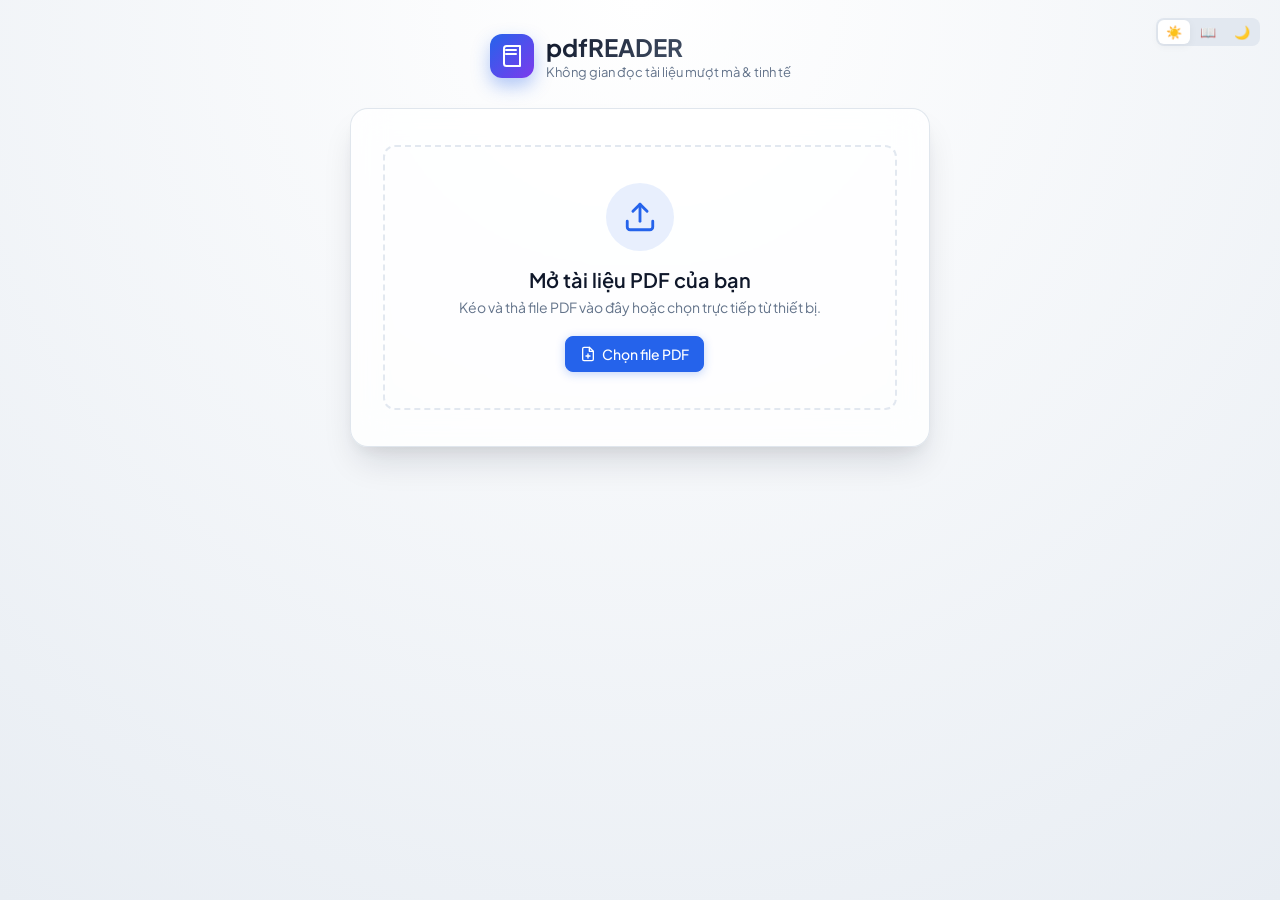
==== commit 2d2dae7a: "update" ====
--- a/index.html
+++ b/index.html
@@ -63,17 +63,8 @@
             </svg>
             Chọn file PDF
           </label>
-          <button id="sample-btn" type="button" class="btn ghost">
-            <svg viewBox="0 0 24 24" width="16" height="16" fill="none" stroke="currentColor" stroke-width="2"
-              stroke-linecap="round" stroke-linejoin="round">
-              <circle cx="12" cy="12" r="10"></circle>
-              <polygon points="10 8 16 12 10 16 10 8"></polygon>
-            </svg>
-            Đọc thử sách mẫu
-          </button>
+          <p id="import-message" role="status"></p>
         </div>
-        <p id="import-message" role="status"></p>
-      </div>
     </section>
 
     <!-- Tủ sách gần đây (Recent Bookshelf) -->
